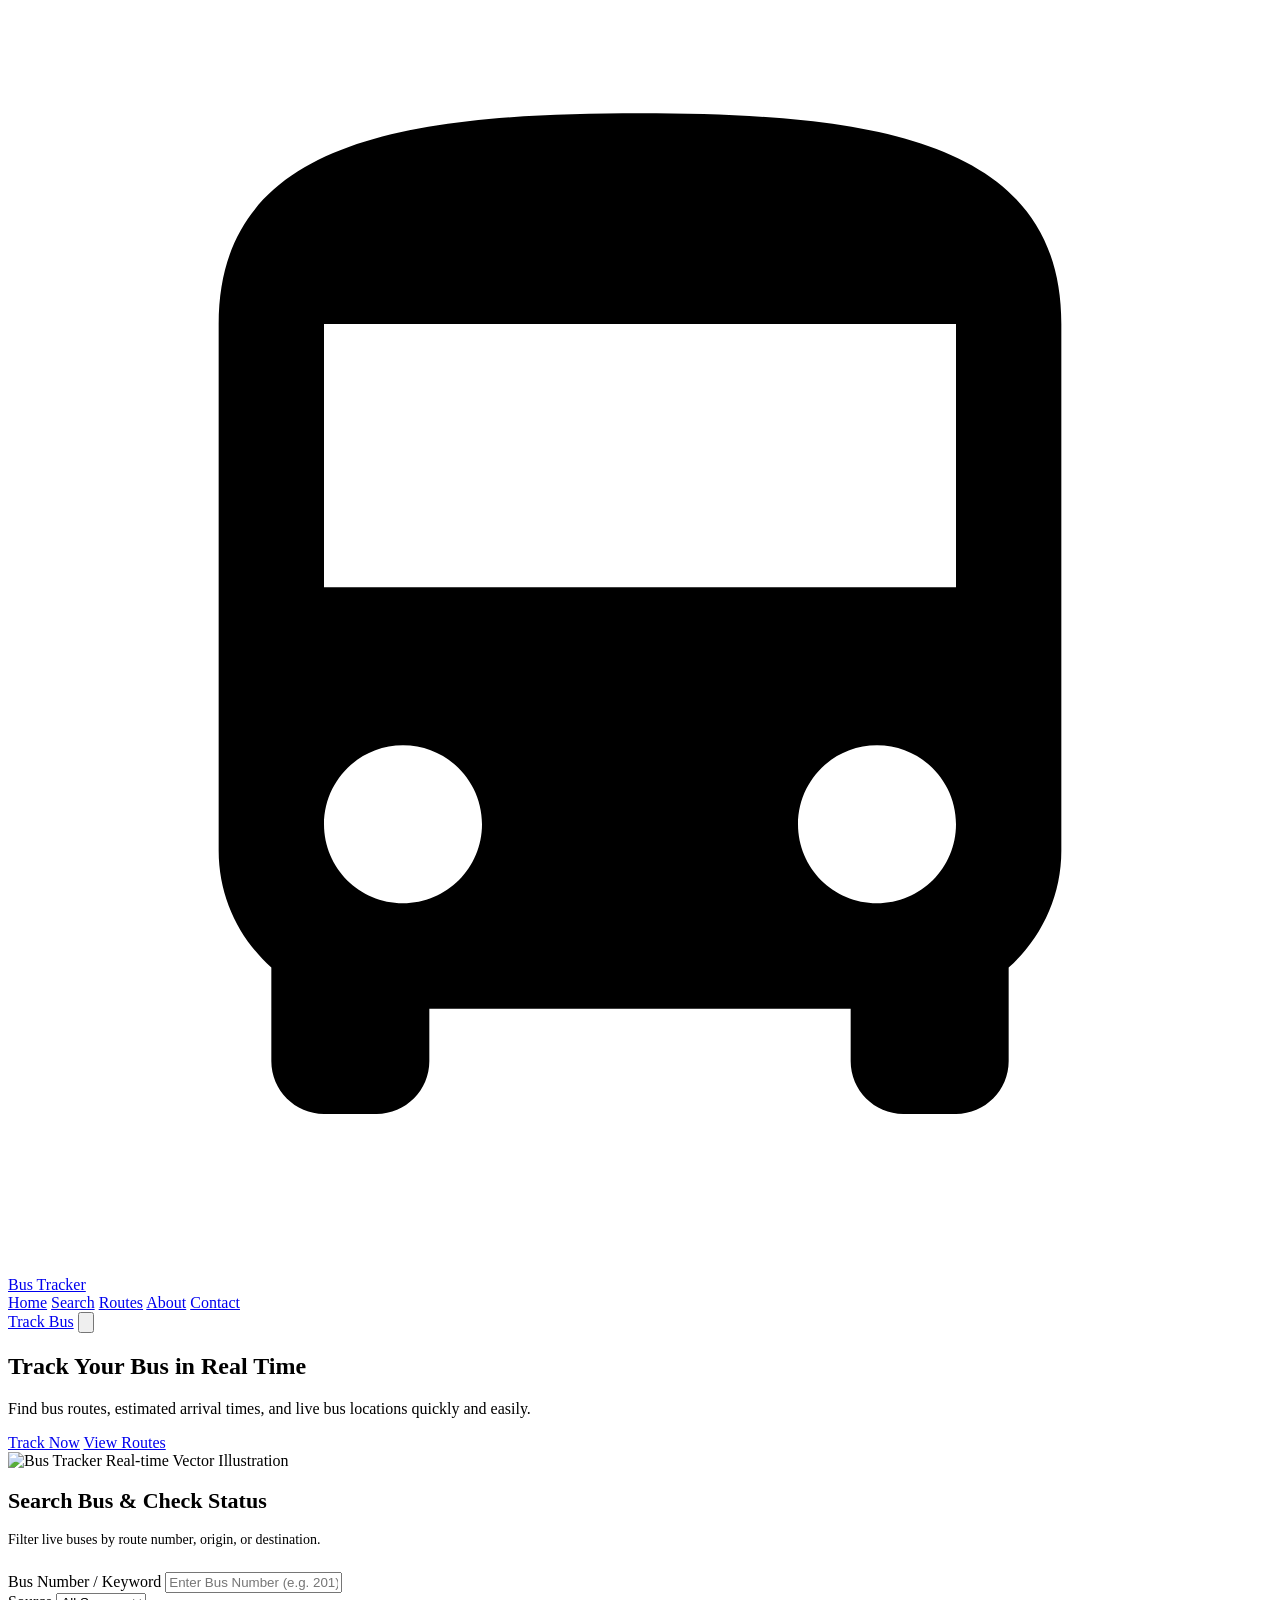
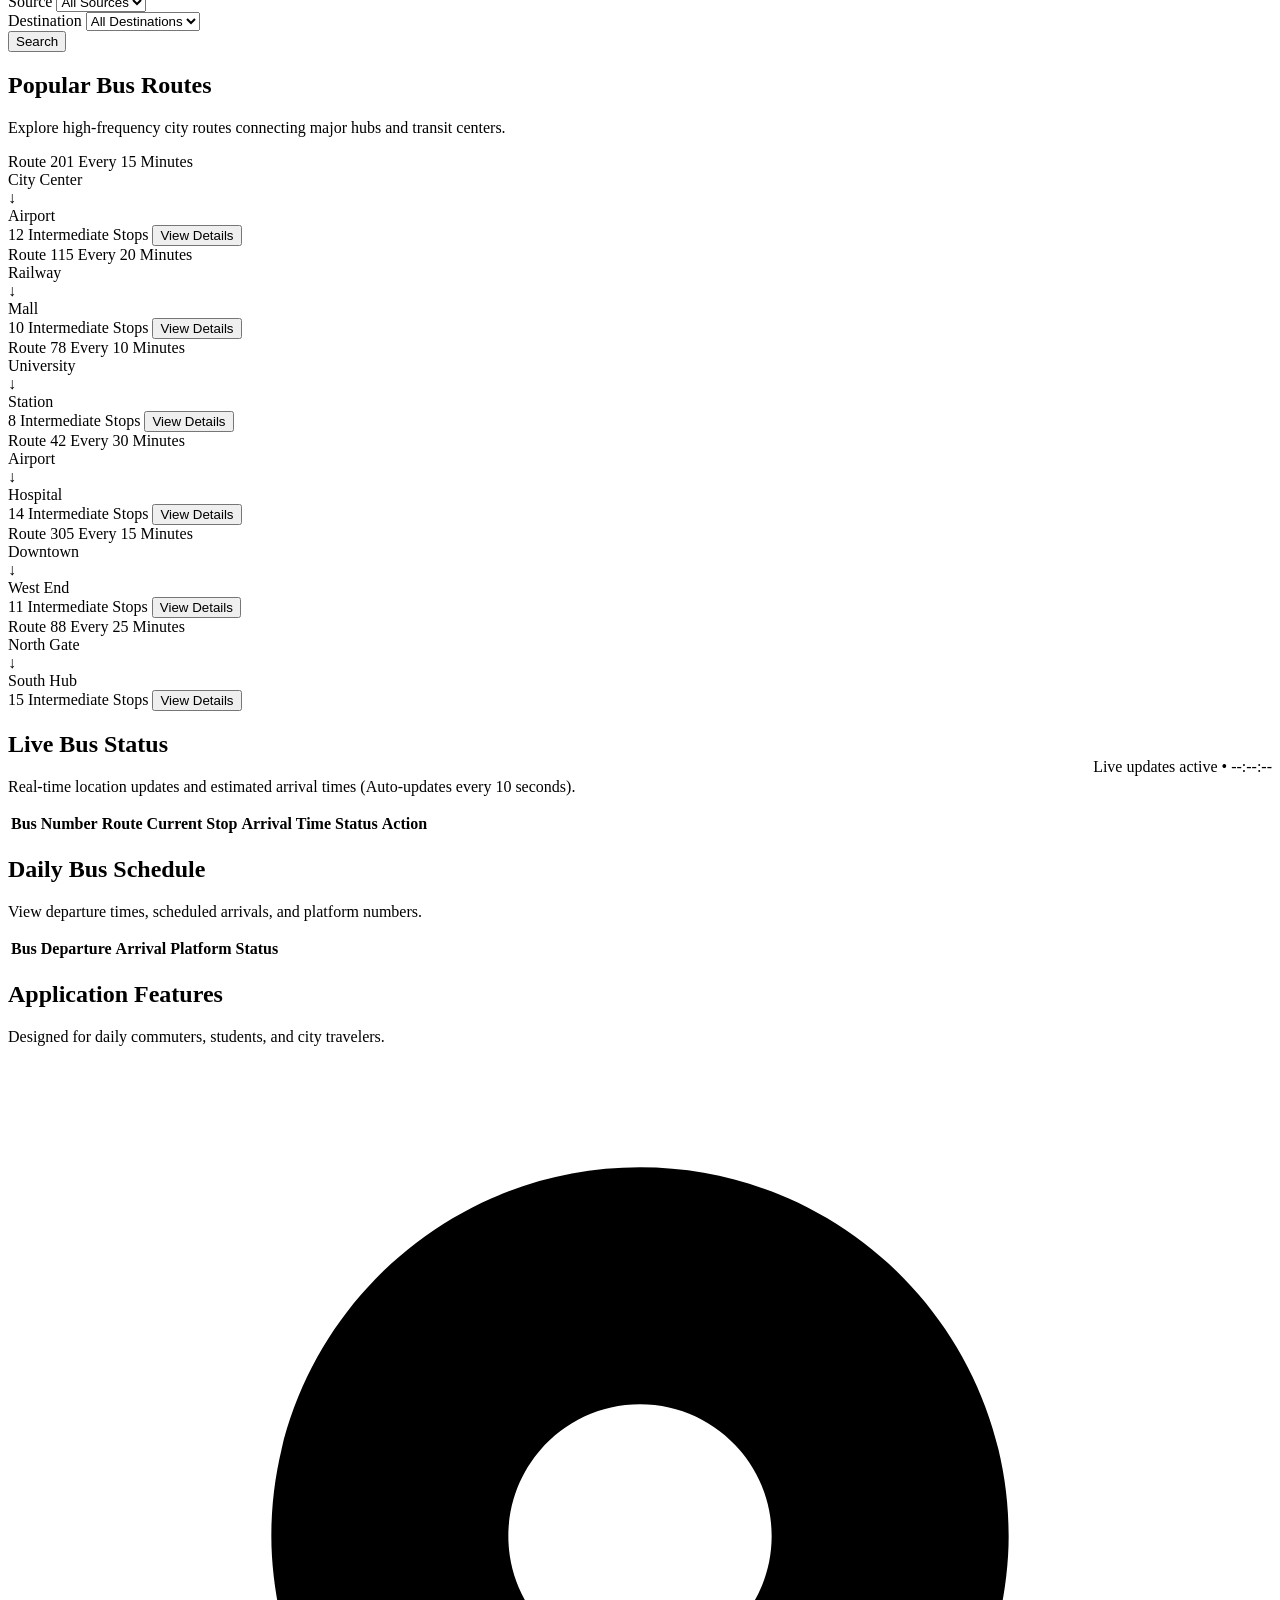
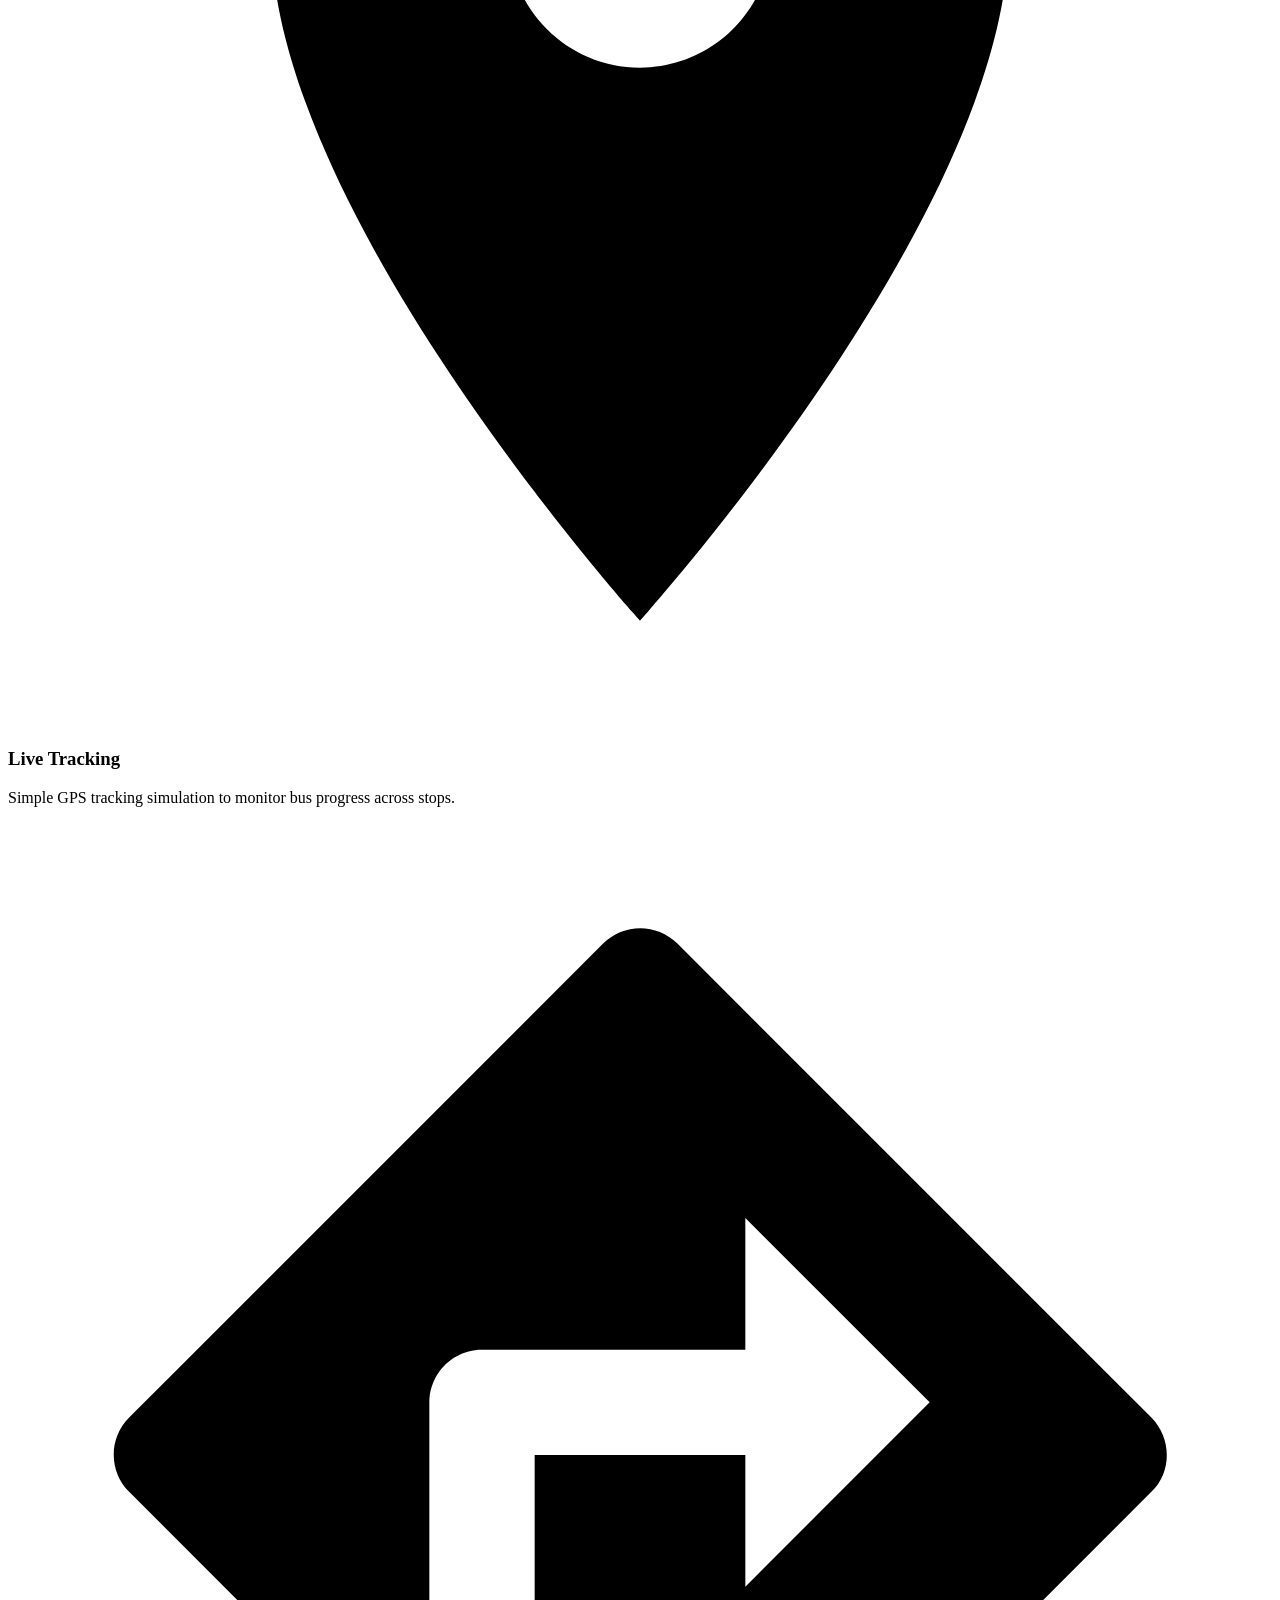
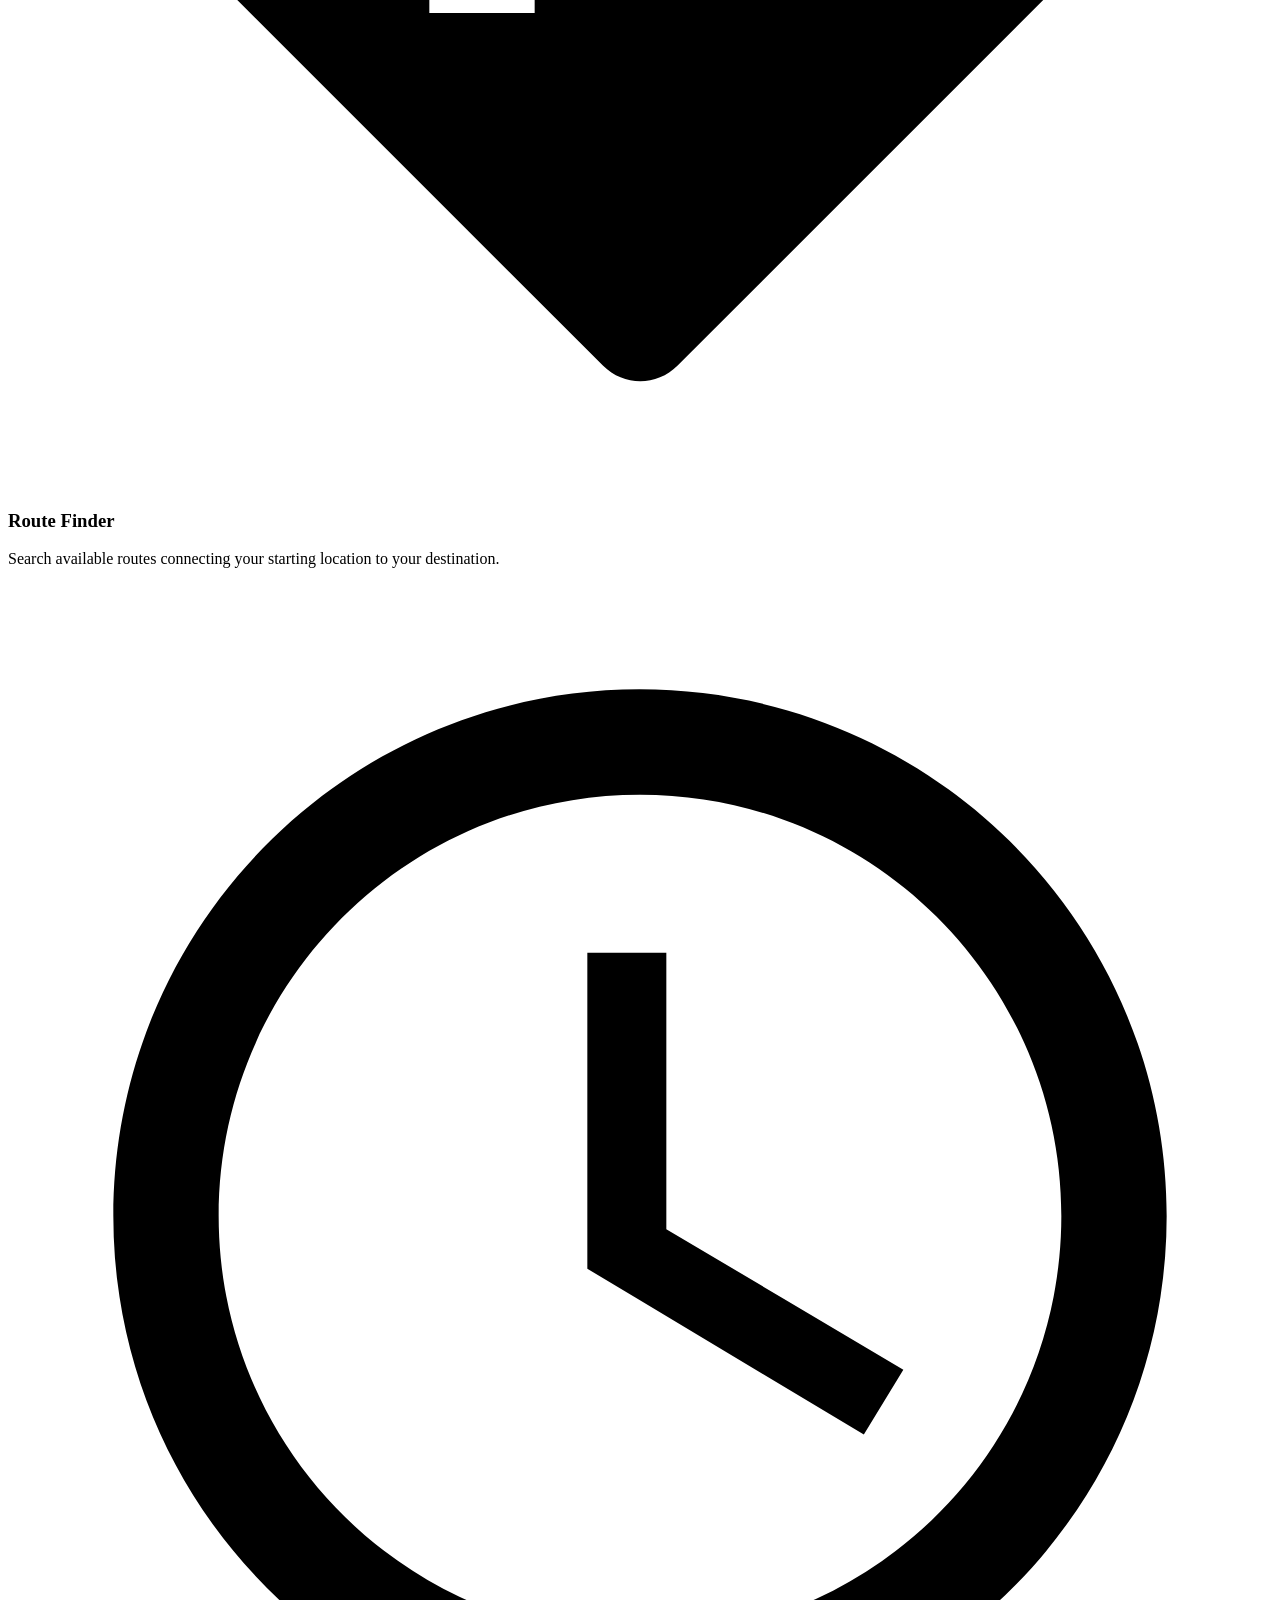
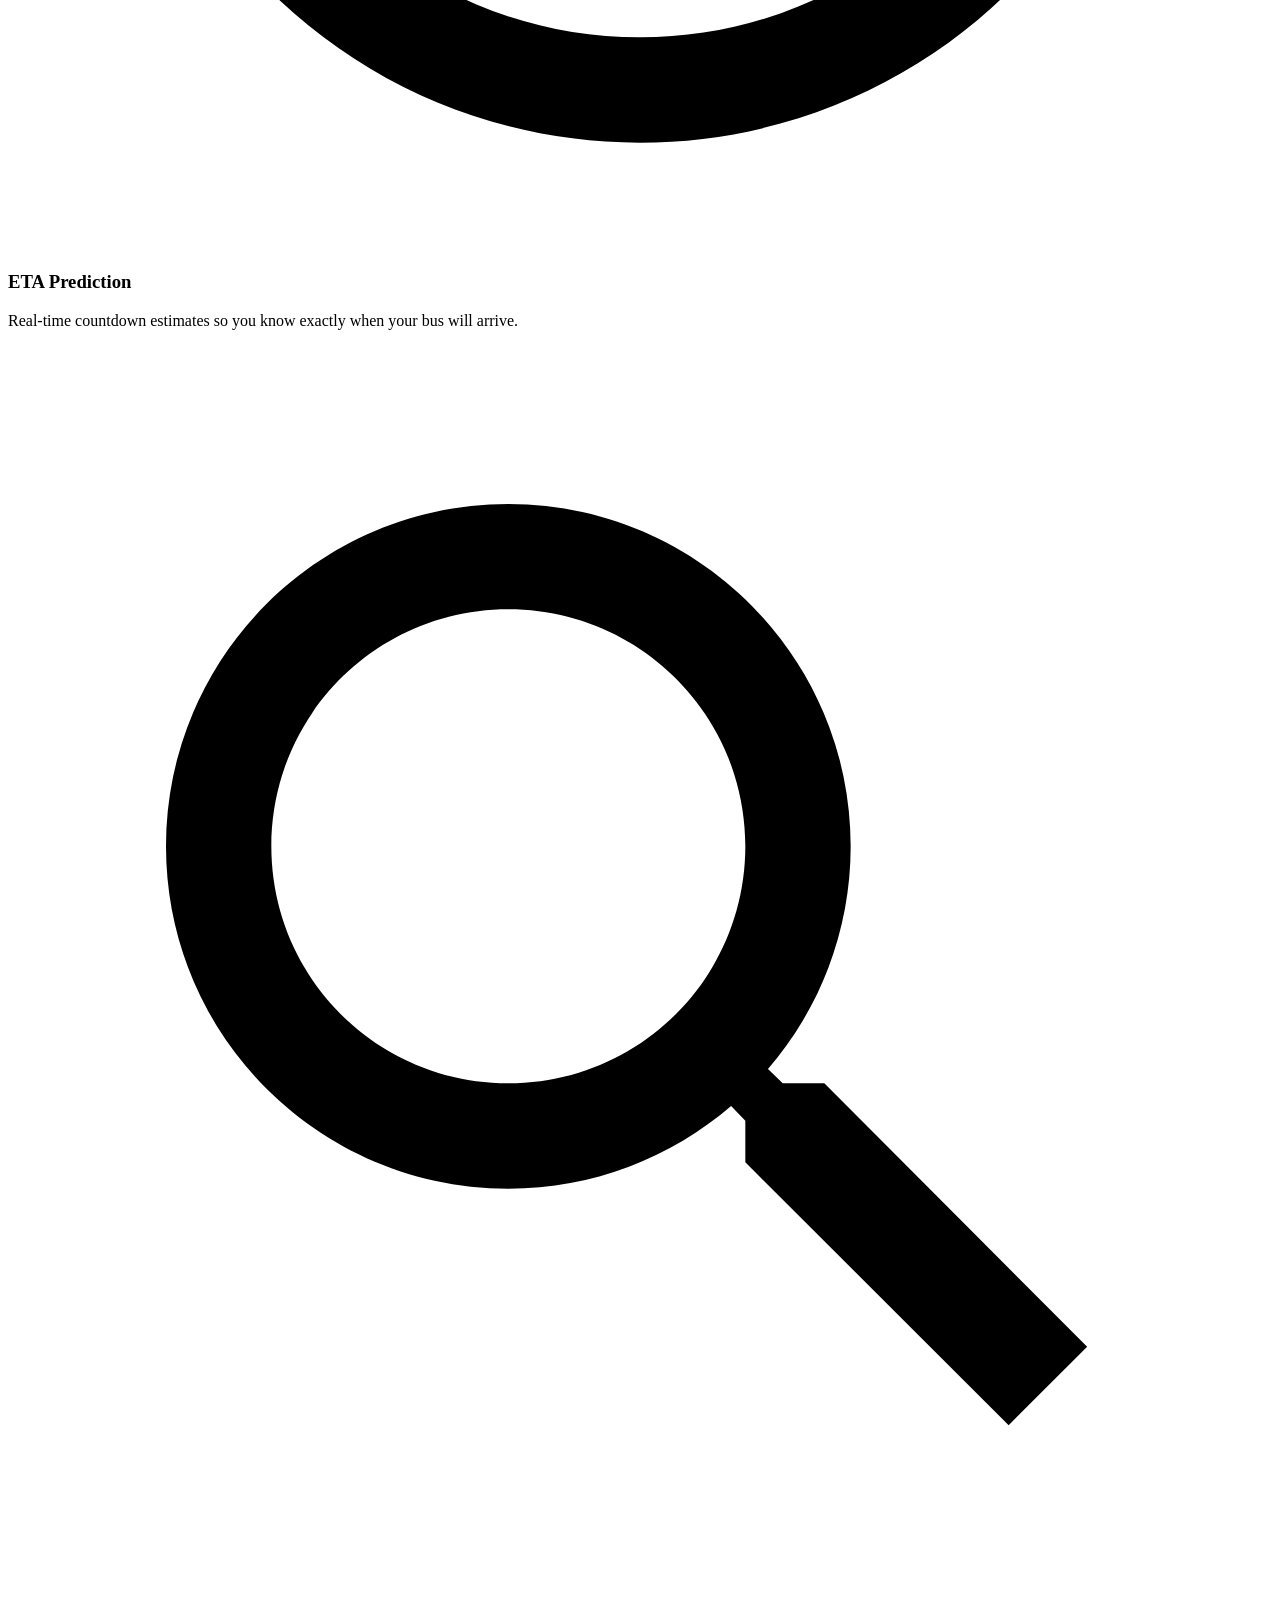
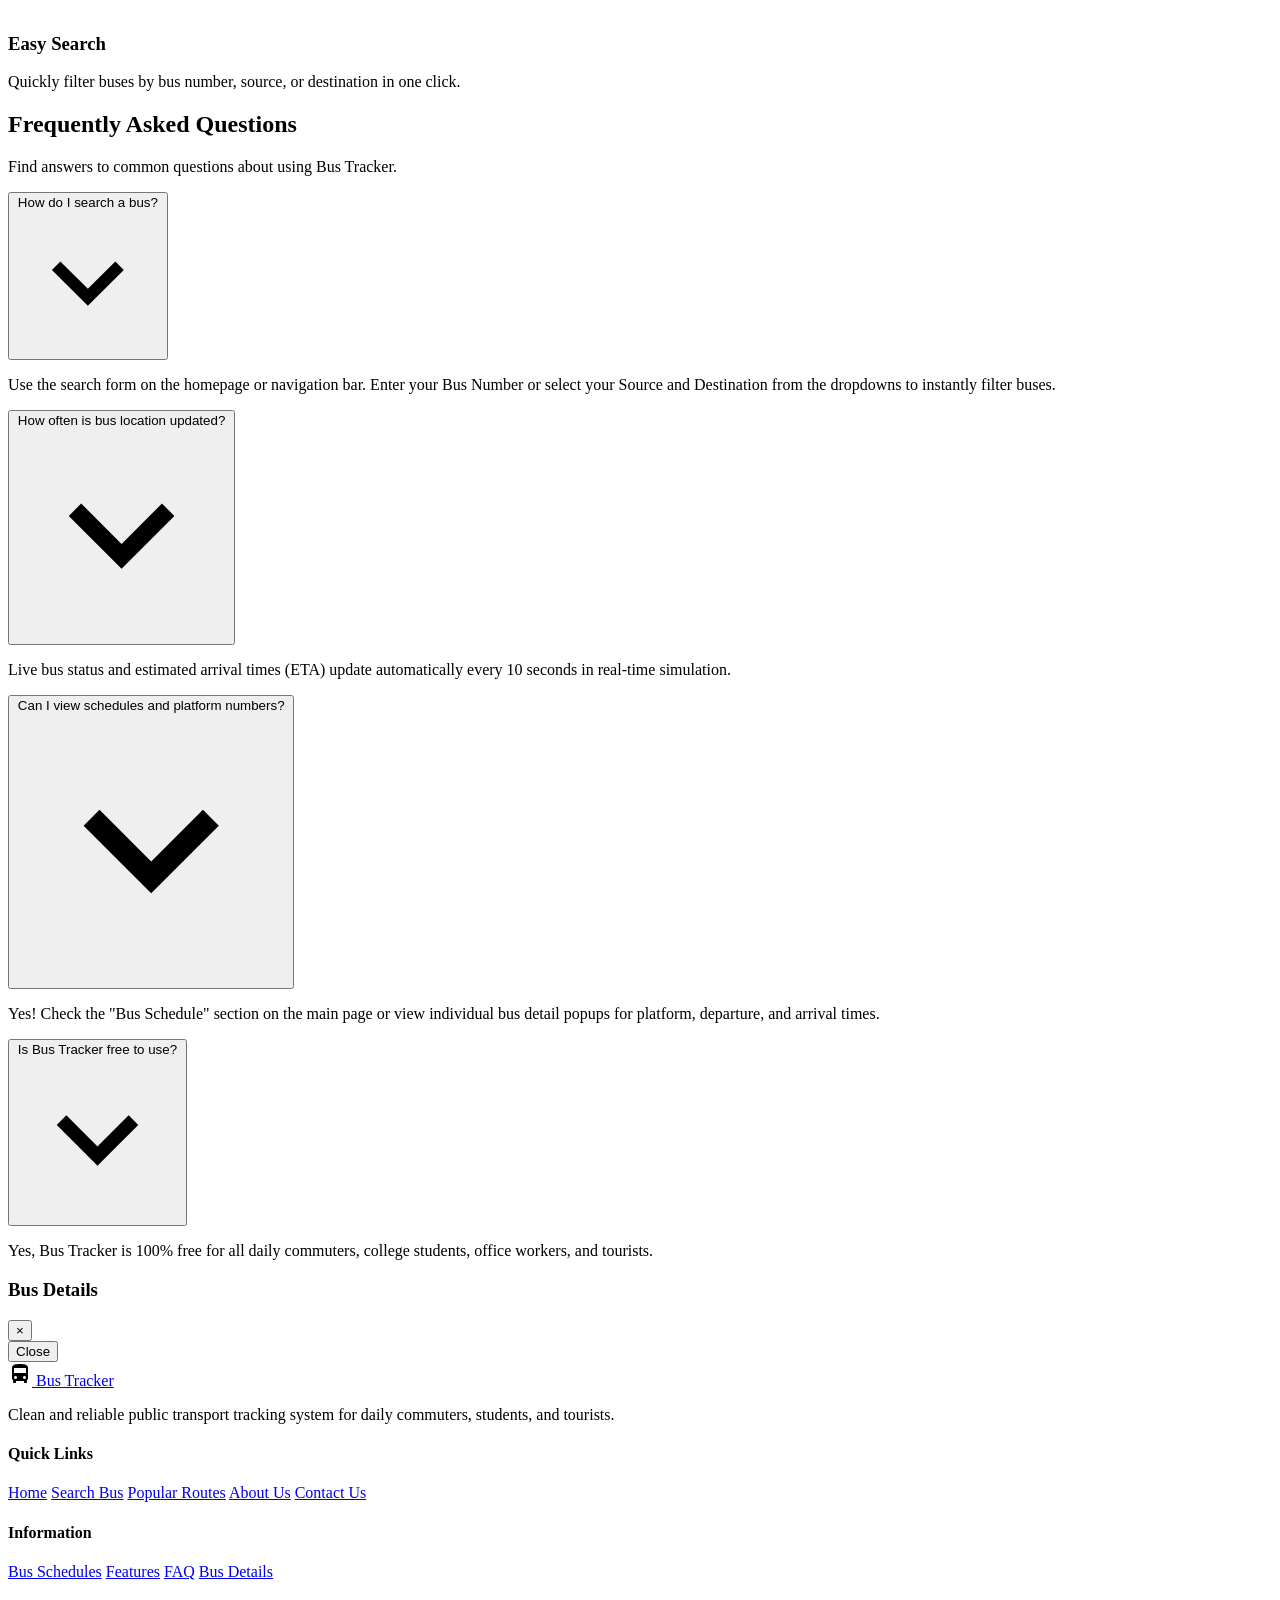
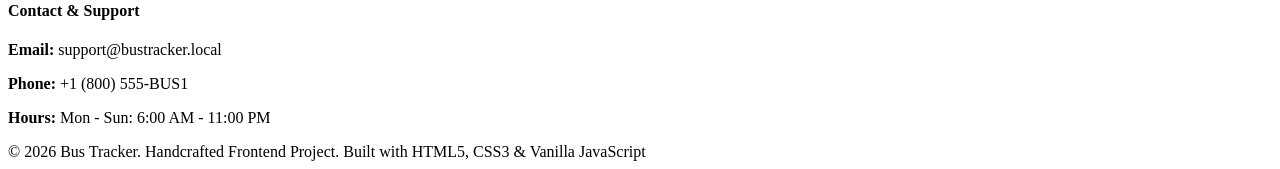
==== index.html @ fccb0735 "Add files via upload" ====
<!DOCTYPE html>
<html lang="en">
<head>
  <meta charset="UTF-8">
  <meta name="viewport" content="width=device-width, initial-scale=1.0">
  <title>Bus Tracker - Real-Time Public Transport Tracking</title>
  <meta name="description" content="Track your bus in real time. Check bus routes, estimated arrival times, live bus status, and schedules easily.">
  <link rel="stylesheet" href="css/style.css">
  <link rel="stylesheet" href="css/responsive.css">
</head>
<body>

  <header class="navbar">
    <div class="container navbar-container">
      <a href="index.html" class="logo">
        <svg viewBox="0 0 24 24">
          <path d="M4 16c0 .88.39 1.67 1 2.22V20c0 .55.45 1 1 1h1c.55 0 1-.45 1-1v-1h8v1c0 .55.45 1 1 1h1c.55 0 1-.45 1-1v-1.78c.61-.55 1-1.34 1-2.22V6c0-3.5-3.58-4-8-4s-8 .5-8 4v10zm3.5 1c-.83 0-1.5-.67-1.5-1.5S6.67 14 7.5 14s1.5.67 1.5 1.5S8.33 17 7.5 17zm9 0c-.83 0-1.5-.67-1.5-1.5s.67-1.5 1.5-1.5 1.5.67 1.5 1.5-.67 1.5-1.5 1.5zm1.5-6H6V6h12v5z"/>
        </svg>
        <span>Bus Tracker</span>
      </a>

      <nav class="nav-links" id="navLinks">
        <a href="index.html" class="nav-link active">Home</a>
        <a href="search.html" class="nav-link">Search</a>
        <a href="#routes" class="nav-link">Routes</a>
        <a href="about.html" class="nav-link">About</a>
        <a href="contact.html" class="nav-link">Contact</a>
        <a href="search.html" class="btn btn-primary btn-sm mobile-track-btn" style="display: none;">Track Bus</a>
      </nav>

      <div class="nav-actions">
        <a href="search.html" class="btn btn-primary btn-sm">Track Bus</a>
        <button class="mobile-menu-btn" id="mobileMenuBtn" aria-label="Toggle navigation">
          <svg viewBox="0 0 24 24">
            <path d="M3 18h18v-2H3v2zm0-5h18v-2H3v2zm0-7v2h18V6H3z"/>
          </svg>
        </button>
      </div>
    </div>
  </header>


  <section class="hero">
    <div class="container hero-grid">
      <div class="hero-content">
        <h1>Track Your Bus in Real Time</h1>
        <p>Find bus routes, estimated arrival times, and live bus locations quickly and easily.</p>
        <div class="hero-buttons">
          <a href="#search" class="btn btn-primary">Track Now</a>
          <a href="#routes" class="btn btn-secondary">View Routes</a>
        </div>
      </div>
      <div class="hero-image">
        <img src="image/hero_bus.jpeg" alt="Bus Tracker Real-time Vector Illustration" width="800" height="500">
      </div>
    </div>
  </section>

  <section class="section search-section" id="search">
    <div class="container">
      <div class="search-box">
        <div class="section-header" style="margin-bottom: 24px; text-align: left;">
          <h2 style="font-size: 22px;">Search Bus & Check Status</h2>
          <p style="font-size: 14px; margin: 0;">Filter live buses by route number, origin, or destination.</p>
        </div>
        <form class="search-form" id="homeSearchForm" onsubmit="event.preventDefault(); filterBuses();">
          <div class="form-group">
            <label for="searchBusNumber">Bus Number / Keyword</label>
            <input type="text" id="searchBusNumber" class="form-control" placeholder="Enter Bus Number (e.g. 201)" autocomplete="off">
          </div>
          <div class="form-group">
            <label for="searchSource">Source</label>
            <select id="searchSource" class="form-control">
              <option value="">All Sources</option>
            </select>
          </div>
          <div class="form-group">
            <label for="searchDestination">Destination</label>
            <select id="searchDestination" class="form-control">
              <option value="">All Destinations</option>
            </select>
          </div>
          <div class="form-group">
            <button type="button" id="searchBtn" class="btn btn-primary btn-block">Search</button>
          </div>
        </form>
      </div>
    </div>
  </section>

  <section class="section section-alt" id="routes">
    <div class="container">
      <div class="section-header">
        <h2>Popular Bus Routes</h2>
        <p>Explore high-frequency city routes connecting major hubs and transit centers.</p>
      </div>
      <div class="routes-grid">
        
        <div class="route-card">
          <div class="route-header">
            <span class="route-number">Route 201</span>
            <span class="route-freq">Every 15 Minutes</span>
          </div>
          <div class="route-path">
            <div class="route-point">
              <div class="city">City Center</div>
            </div>
            <div class="route-arrow">↓</div>
            <div class="route-point">
              <div class="city">Airport</div>
            </div>
          </div>
          <div class="route-footer">
            <span class="route-info">12 Intermediate Stops</span>
            <button class="btn btn-secondary btn-sm" onclick="openBusModal('201')">View Details</button>
          </div>
        </div>

        <div class="route-card">
          <div class="route-header">
            <span class="route-number">Route 115</span>
            <span class="route-freq">Every 20 Minutes</span>
          </div>
          <div class="route-path">
            <div class="route-point">
              <div class="city">Railway</div>
            </div>
            <div class="route-arrow">↓</div>
            <div class="route-point">
              <div class="city">Mall</div>
            </div>
          </div>
          <div class="route-footer">
            <span class="route-info">10 Intermediate Stops</span>
            <button class="btn btn-secondary btn-sm" onclick="openBusModal('115')">View Details</button>
          </div>
        </div>

        <div class="route-card">
          <div class="route-header">
            <span class="route-number">Route 78</span>
            <span class="route-freq">Every 10 Minutes</span>
          </div>
          <div class="route-path">
            <div class="route-point">
              <div class="city">University</div>
            </div>
            <div class="route-arrow">↓</div>
            <div class="route-point">
              <div class="city">Station</div>
            </div>
          </div>
          <div class="route-footer">
            <span class="route-info">8 Intermediate Stops</span>
            <button class="btn btn-secondary btn-sm" onclick="openBusModal('78')">View Details</button>
          </div>
        </div>

        <div class="route-card">
          <div class="route-header">
            <span class="route-number">Route 42</span>
            <span class="route-freq">Every 30 Minutes</span>
          </div>
          <div class="route-path">
            <div class="route-point">
              <div class="city">Airport</div>
            </div>
            <div class="route-arrow">↓</div>
            <div class="route-point">
              <div class="city">Hospital</div>
            </div>
          </div>
          <div class="route-footer">
            <span class="route-info">14 Intermediate Stops</span>
            <button class="btn btn-secondary btn-sm" onclick="openBusModal('42')">View Details</button>
          </div>
        </div>

        <div class="route-card">
          <div class="route-header">
            <span class="route-number">Route 305</span>
            <span class="route-freq">Every 15 Minutes</span>
          </div>
          <div class="route-path">
            <div class="route-point">
              <div class="city">Downtown</div>
            </div>
            <div class="route-arrow">↓</div>
            <div class="route-point">
              <div class="city">West End</div>
            </div>
          </div>
          <div class="route-footer">
            <span class="route-info">11 Intermediate Stops</span>
            <button class="btn btn-secondary btn-sm" onclick="openBusModal('305')">View Details</button>
          </div>
        </div>

        <div class="route-card">
          <div class="route-header">
            <span class="route-number">Route 88</span>
            <span class="route-freq">Every 25 Minutes</span>
          </div>
          <div class="route-path">
            <div class="route-point">
              <div class="city">North Gate</div>
            </div>
            <div class="route-arrow">↓</div>
            <div class="route-point">
              <div class="city">South Hub</div>
            </div>
          </div>
          <div class="route-footer">
            <span class="route-info">15 Intermediate Stops</span>
            <button class="btn btn-secondary btn-sm" onclick="openBusModal('88')">View Details</button>
          </div>
        </div>

      </div>
    </div>
  </section>

  <section class="section" id="status">
    <div class="container">
      <div class="section-header" style="display: flex; align-items: center; justify-content: space-between; flex-wrap: wrap; text-align: left;">
        <div>
          <h2>Live Bus Status</h2>
          <p>Real-time location updates and estimated arrival times (Auto-updates every 10 seconds).</p>
        </div>
        <div class="live-time-indicator" style="margin-top: 10px;">
          <span class="live-pulse"></span>
          <span>Live updates active • <span id="liveClock">--:--:--</span></span>
        </div>
      </div>

      <div class="table-wrapper">
        <table class="custom-table">
          <thead>
            <tr>
              <th>Bus Number</th>
              <th>Route</th>
              <th>Current Stop</th>
              <th>Arrival Time</th>
              <th>Status</th>
              <th>Action</th>
            </tr>
          </thead>
          <tbody id="liveBusStatusBody">
            <!-- Populated dynamically via script.js -->
          </tbody>
        </table>
      </div>
    </div>
  </section>

  <section class="section section-alt" id="schedule">
    <div class="container">
      <div class="section-header">
        <h2>Daily Bus Schedule</h2>
        <p>View departure times, scheduled arrivals, and platform numbers.</p>
      </div>

      <div class="table-wrapper">
        <table class="custom-table">
          <thead>
            <tr>
              <th>Bus</th>
              <th>Departure</th>
              <th>Arrival</th>
              <th>Platform</th>
              <th>Status</th>
            </tr>
          </thead>
          <tbody id="busScheduleBody">
            <!-- Populated dynamically via script.js -->
          </tbody>
        </table>
      </div>
    </div>
  </section>

  <section class="section" id="features">
    <div class="container">
      <div class="section-header">
        <h2>Application Features</h2>
        <p>Designed for daily commuters, students, and city travelers.</p>
      </div>

      <div class="features-grid">
        <div class="feature-card">
          <div class="feature-icon">
            <svg viewBox="0 0 24 24">
              <path d="M12 2C8.13 2 5 5.13 5 9c0 5.25 7 13 7 13s7-7.75 7-13c0-3.87-3.13-7-7-7zm0 9.5c-1.38 0-2.5-1.12-2.5-2.5s1.12-2.5 2.5-2.5 2.5 1.12 2.5 2.5-1.12 2.5-2.5 2.5z"/>
            </svg>
          </div>
          <h3>Live Tracking</h3>
          <p>Simple GPS tracking simulation to monitor bus progress across stops.</p>
        </div>

        <div class="feature-card">
          <div class="feature-icon">
            <svg viewBox="0 0 24 24">
              <path d="M21.71 11.29l-9-9c-.39-.39-1.02-.39-1.41 0l-9 9c-.39.39-.39 1.02 0 1.41l9 9c.39.39 1.02.39 1.41 0l9-9c.39-.38.39-1.01 0-1.41zM14 14.5V12h-4v3H8v-4c0-.55.45-1 1-1h5V7.5l3.5 3.5-3.5 3.5z"/>
            </svg>
          </div>
          <h3>Route Finder</h3>
          <p>Search available routes connecting your starting location to your destination.</p>
        </div>

        <div class="feature-card">
          <div class="feature-icon">
            <svg viewBox="0 0 24 24">
              <path d="M11.99 2C6.47 2 2 6.48 2 12s4.47 10 9.99 10C17.52 22 22 17.52 22 12S17.52 2 11.99 2zM12 20c-4.42 0-8-3.58-8-8s3.58-8 8-8 8 3.58 8 8-3.58 8-8 8zm.5-13H11v6l5.25 3.15.75-1.23-4.5-2.67z"/>
            </svg>
          </div>
          <h3>ETA Prediction</h3>
          <p>Real-time countdown estimates so you know exactly when your bus will arrive.</p>
        </div>

        <div class="feature-card">
          <div class="feature-icon">
            <svg viewBox="0 0 24 24">
              <path d="M15.5 14h-.79l-.28-.27C15.41 12.59 16 11.11 16 9.5 16 5.91 13.09 3 9.5 3S3 5.91 3 9.5 5.91 16 9.5 16c1.61 0 3.09-.59 4.23-1.57l.27.28v.79l5 4.99L20.49 19l-4.99-5zm-6 0C7.01 14 5 11.99 5 9.5S7.01 5 9.5 5 14 7.01 14 9.5 11.99 14 9.5 14z"/>
            </svg>
          </div>
          <h3>Easy Search</h3>
          <p>Quickly filter buses by bus number, source, or destination in one click.</p>
        </div>
      </div>
    </div>
  </section>

  <section class="section section-alt" id="faq">
    <div class="container">
      <div class="section-header">
        <h2>Frequently Asked Questions</h2>
        <p>Find answers to common questions about using Bus Tracker.</p>
      </div>

      <div class="faq-container">
        <div class="faq-item">
          <button class="faq-question">
            <span>How do I search a bus?</span>
            <svg viewBox="0 0 24 24"><path d="M7.41 8.59L12 13.17l4.59-4.58L18 10l-6 6-6-6 1.41-1.41z"/></svg>
          </button>
          <div class="faq-answer">
            <p>Use the search form on the homepage or navigation bar. Enter your Bus Number or select your Source and Destination from the dropdowns to instantly filter buses.</p>
          </div>
        </div>

        <div class="faq-item">
          <button class="faq-question">
            <span>How often is bus location updated?</span>
            <svg viewBox="0 0 24 24"><path d="M7.41 8.59L12 13.17l4.59-4.58L18 10l-6 6-6-6 1.41-1.41z"/></svg>
          </button>
          <div class="faq-answer">
            <p>Live bus status and estimated arrival times (ETA) update automatically every 10 seconds in real-time simulation.</p>
          </div>
        </div>

        <div class="faq-item">
          <button class="faq-question">
            <span>Can I view schedules and platform numbers?</span>
            <svg viewBox="0 0 24 24"><path d="M7.41 8.59L12 13.17l4.59-4.58L18 10l-6 6-6-6 1.41-1.41z"/></svg>
          </button>
          <div class="faq-answer">
            <p>Yes! Check the "Bus Schedule" section on the main page or view individual bus detail popups for platform, departure, and arrival times.</p>
          </div>
        </div>

        <div class="faq-item">
          <button class="faq-question">
            <span>Is Bus Tracker free to use?</span>
            <svg viewBox="0 0 24 24"><path d="M7.41 8.59L12 13.17l4.59-4.58L18 10l-6 6-6-6 1.41-1.41z"/></svg>
          </button>
          <div class="faq-answer">
            <p>Yes, Bus Tracker is 100% free for all daily commuters, college students, office workers, and tourists.</p>
          </div>
        </div>
      </div>
    </div>
  </section>

  <div class="modal-overlay" id="busModalOverlay">
    <div class="modal-content">
      <div class="modal-header">
        <h3 id="modalBusTitle">Bus Details</h3>
        <button class="modal-close" id="busModalClose">&times;</button>
      </div>
      <div class="modal-body" id="modalBusBody">
        <!-- Content inserted dynamically via modal.js -->
      </div>
      <div class="modal-footer">
        <button class="btn btn-secondary" id="busModalFooterClose">Close</button>
      </div>
    </div>
  </div>

  <footer class="footer">
    <div class="container">
      <div class="footer-grid">
        <div class="footer-col">
          <a href="index.html" class="logo" style="margin-bottom: 12px;">
            <svg viewBox="0 0 24 24" style="width: 24px; height: 24px; fill: var(--primary);">
              <path d="M4 16c0 .88.39 1.67 1 2.22V20c0 .55.45 1 1 1h1c.55 0 1-.45 1-1v-1h8v1c0 .55.45 1 1 1h1c.55 0 1-.45 1-1v-1.78c.61-.55 1-1.34 1-2.22V6c0-3.5-3.58-4-8-4s-8 .5-8 4v10zm3.5 1c-.83 0-1.5-.67-1.5-1.5S6.67 14 7.5 14s1.5.67 1.5 1.5S8.33 17 7.5 17zm9 0c-.83 0-1.5-.67-1.5-1.5s.67-1.5 1.5-1.5 1.5.67 1.5 1.5-.67 1.5-1.5 1.5zm1.5-6H6V6h12v5z"/>
            </svg>
            <span>Bus Tracker</span>
          </a>
          <p>Clean and reliable public transport tracking system for daily commuters, students, and tourists.</p>
        </div>

        <div class="footer-col">
          <h4>Quick Links</h4>
          <div class="footer-links">
            <a href="index.html">Home</a>
            <a href="search.html">Search Bus</a>
            <a href="#routes">Popular Routes</a>
            <a href="about.html">About Us</a>
            <a href="contact.html">Contact Us</a>
          </div>
        </div>

        <div class="footer-col">
          <h4>Information</h4>
          <div class="footer-links">
            <a href="#schedule">Bus Schedules</a>
            <a href="#features">Features</a>
            <a href="#faq">FAQ</a>
            <a href="bus-details.html">Bus Details</a>
          </div>
        </div>

        <div class="footer-col">
          <h4>Contact & Support</h4>
          <p><strong>Email:</strong> support@bustracker.local</p>
          <p><strong>Phone:</strong> +1 (800) 555-BUS1</p>
          <p><strong>Hours:</strong> Mon - Sun: 6:00 AM - 11:00 PM</p>
        </div>
      </div>

      <div class="footer-bottom">
        <span>&copy; 2026 Bus Tracker. Handcrafted Frontend Project.</span>
        <span>Built with HTML5, CSS3 &amp; Vanilla JavaScript</span>
      </div>
    </div>
  </footer>

  <script src="js/script.js"></script>
  <script src="js/search.js"></script>
  <script src="js/modal.js"></script>
</body>
</html>
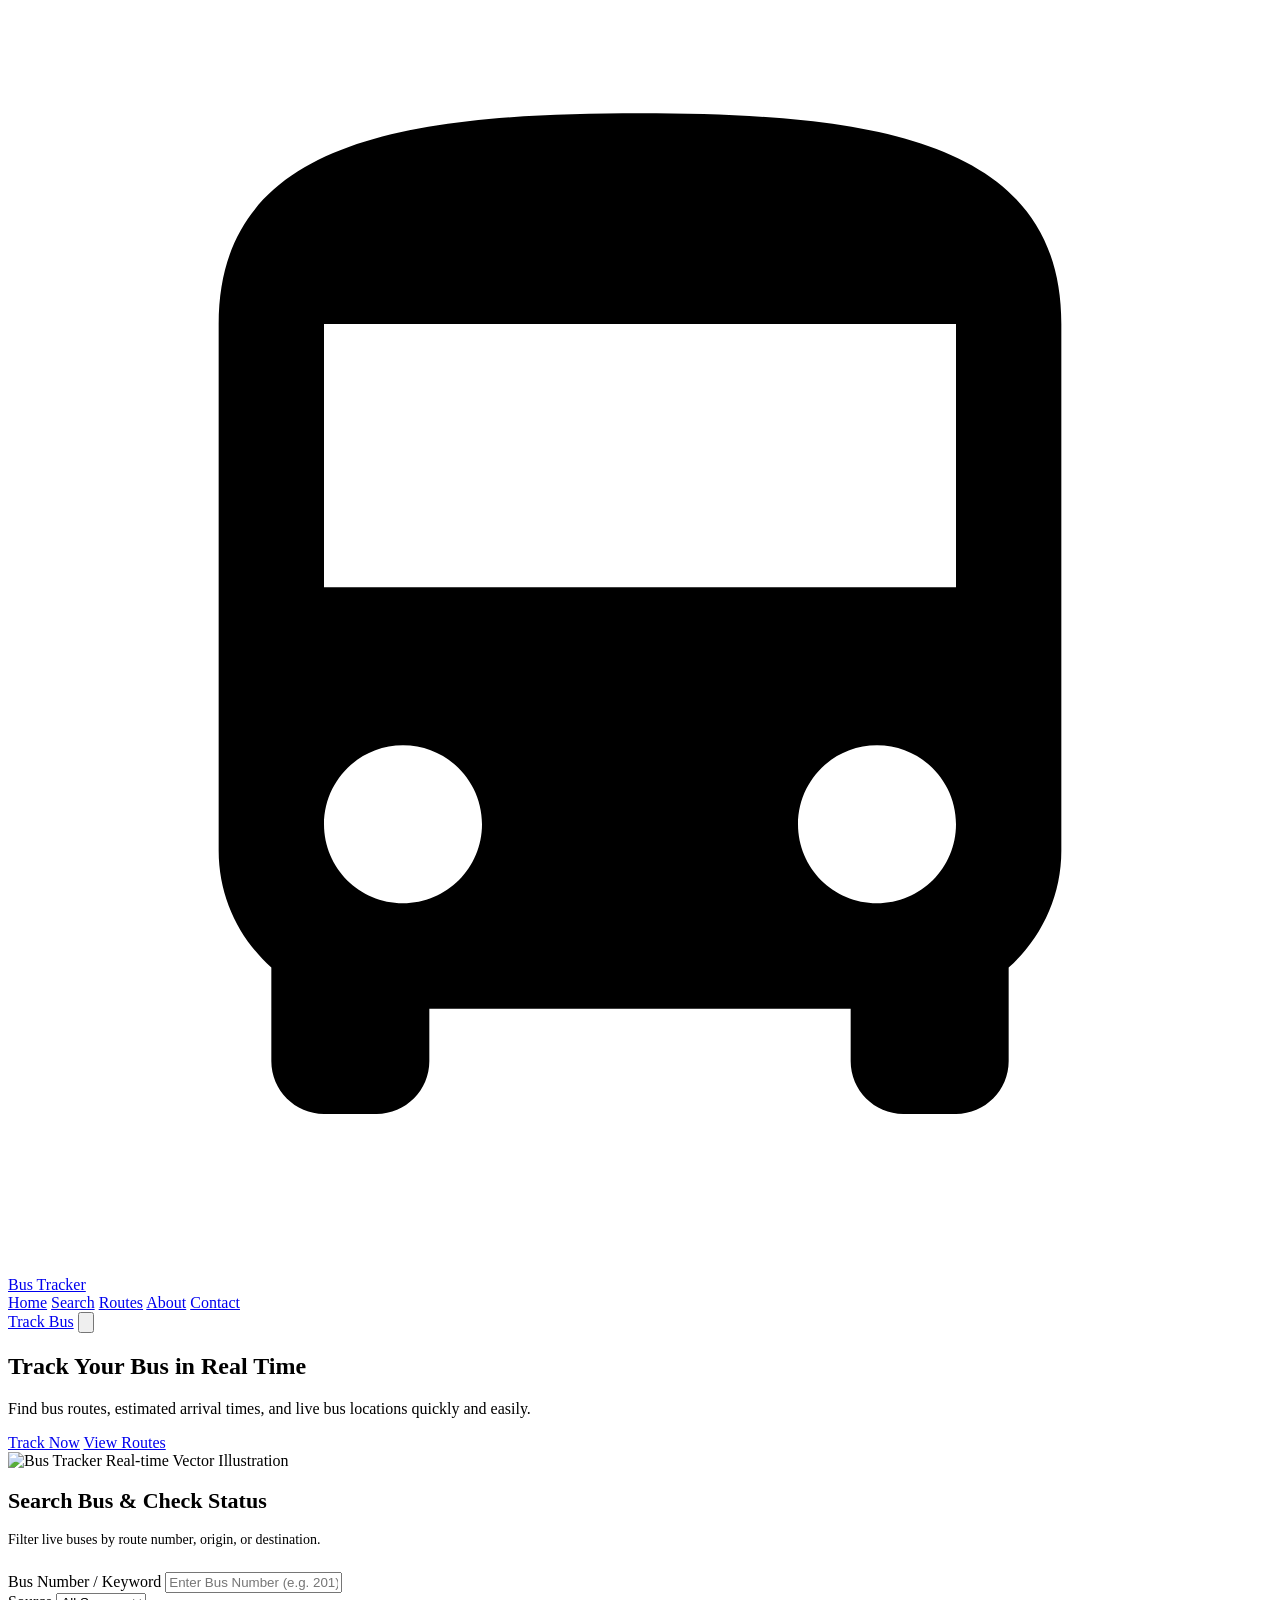
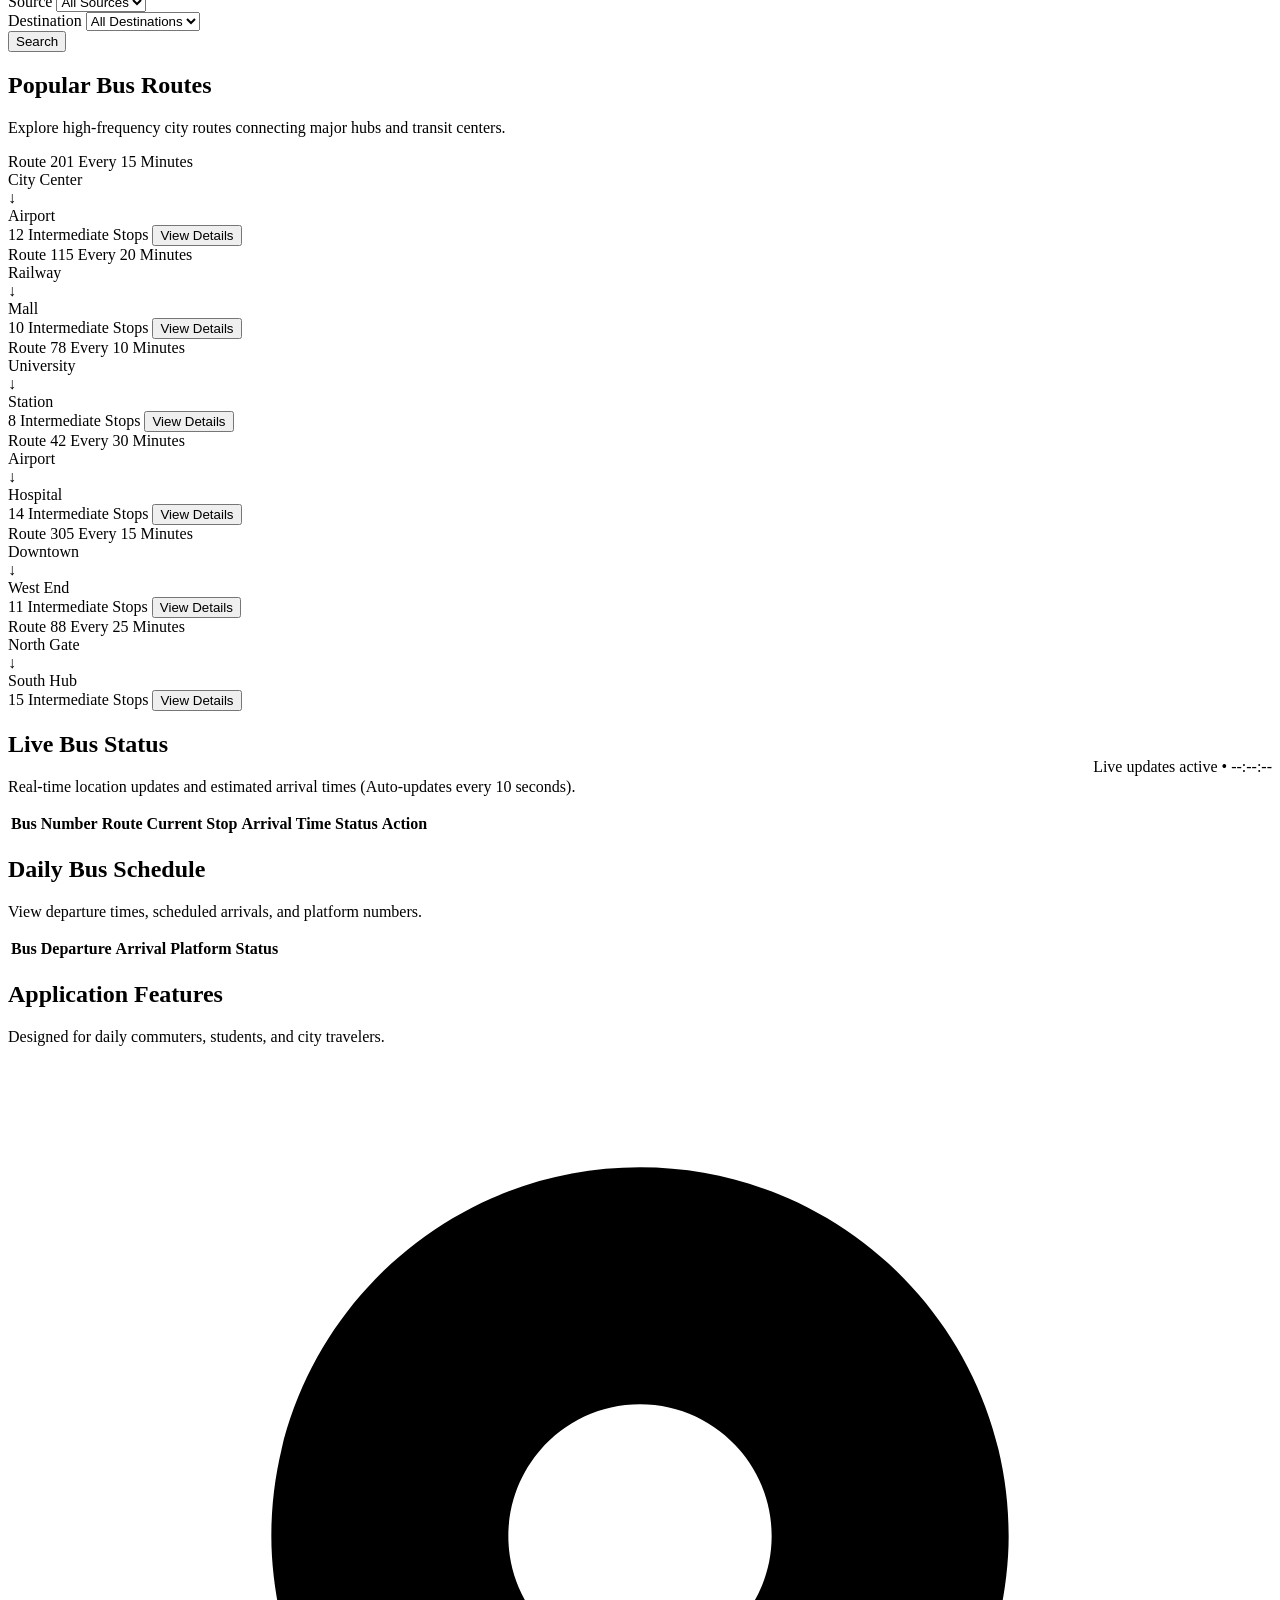
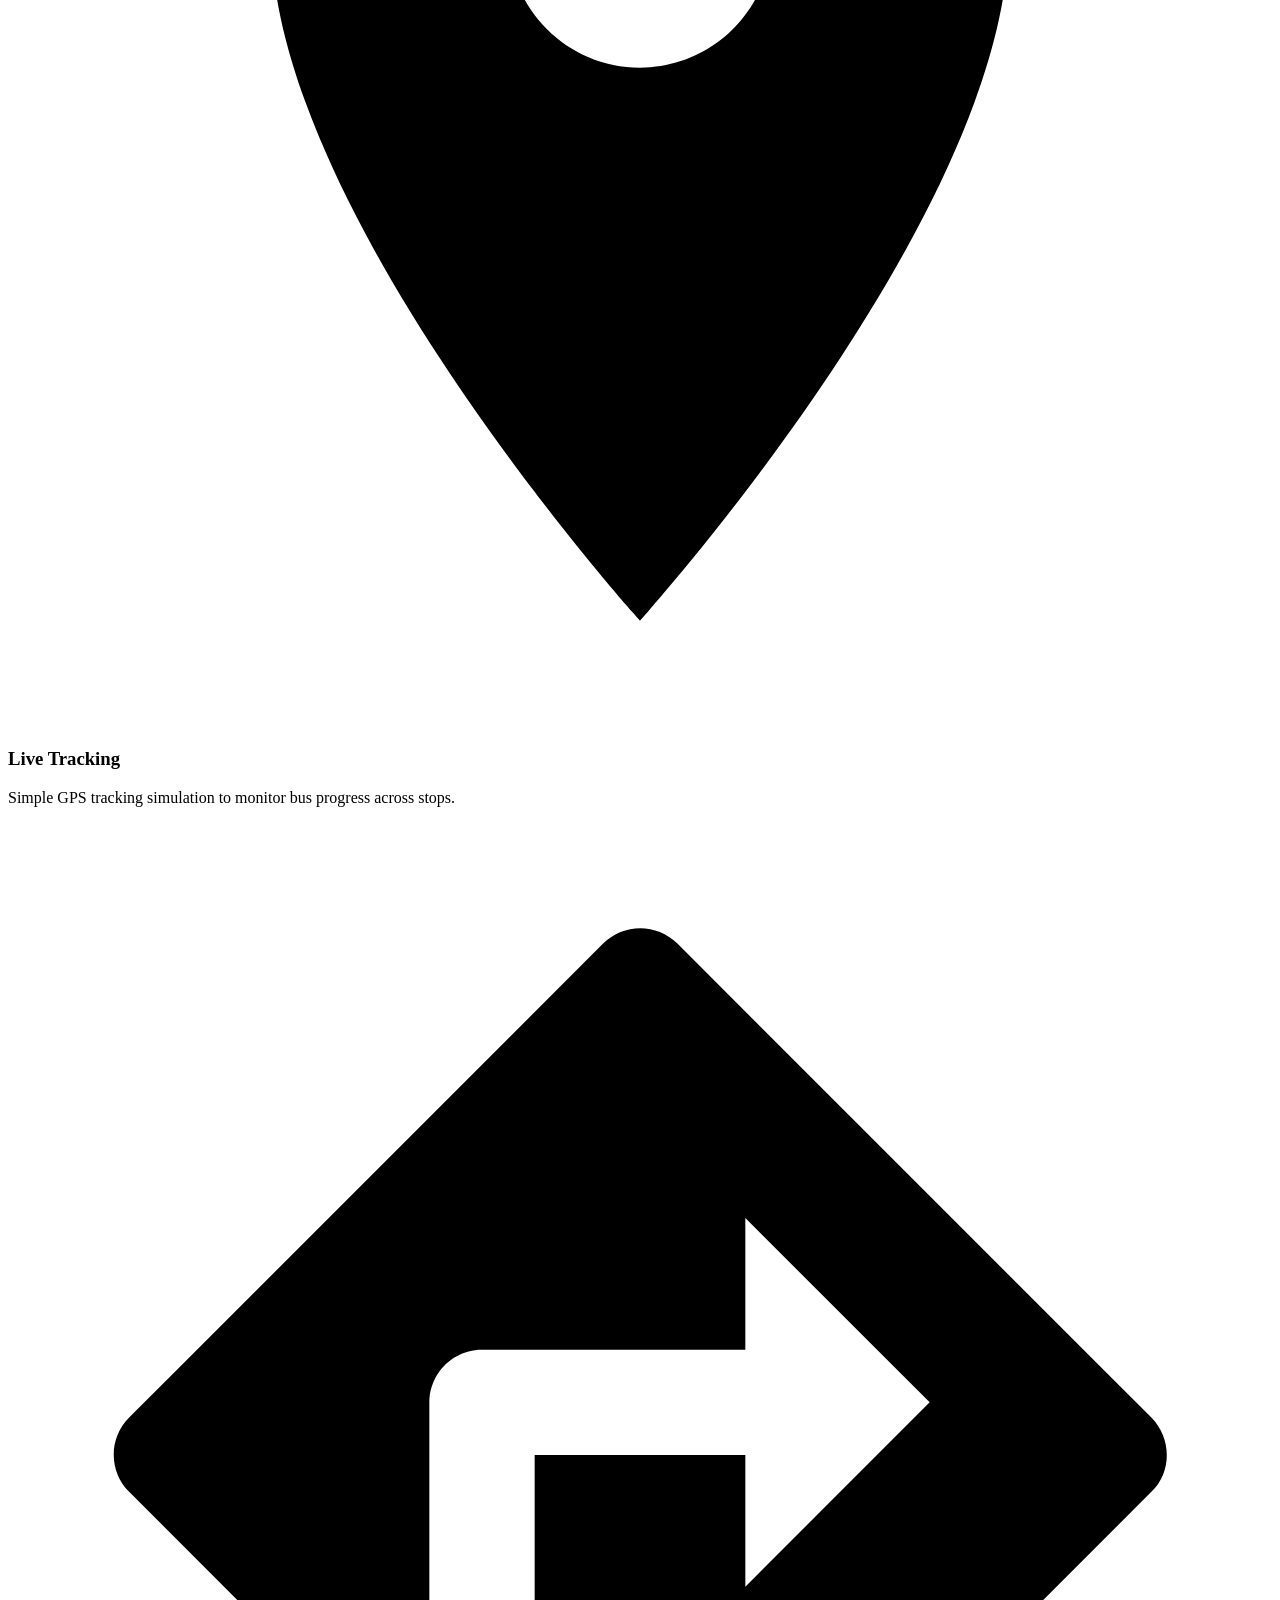
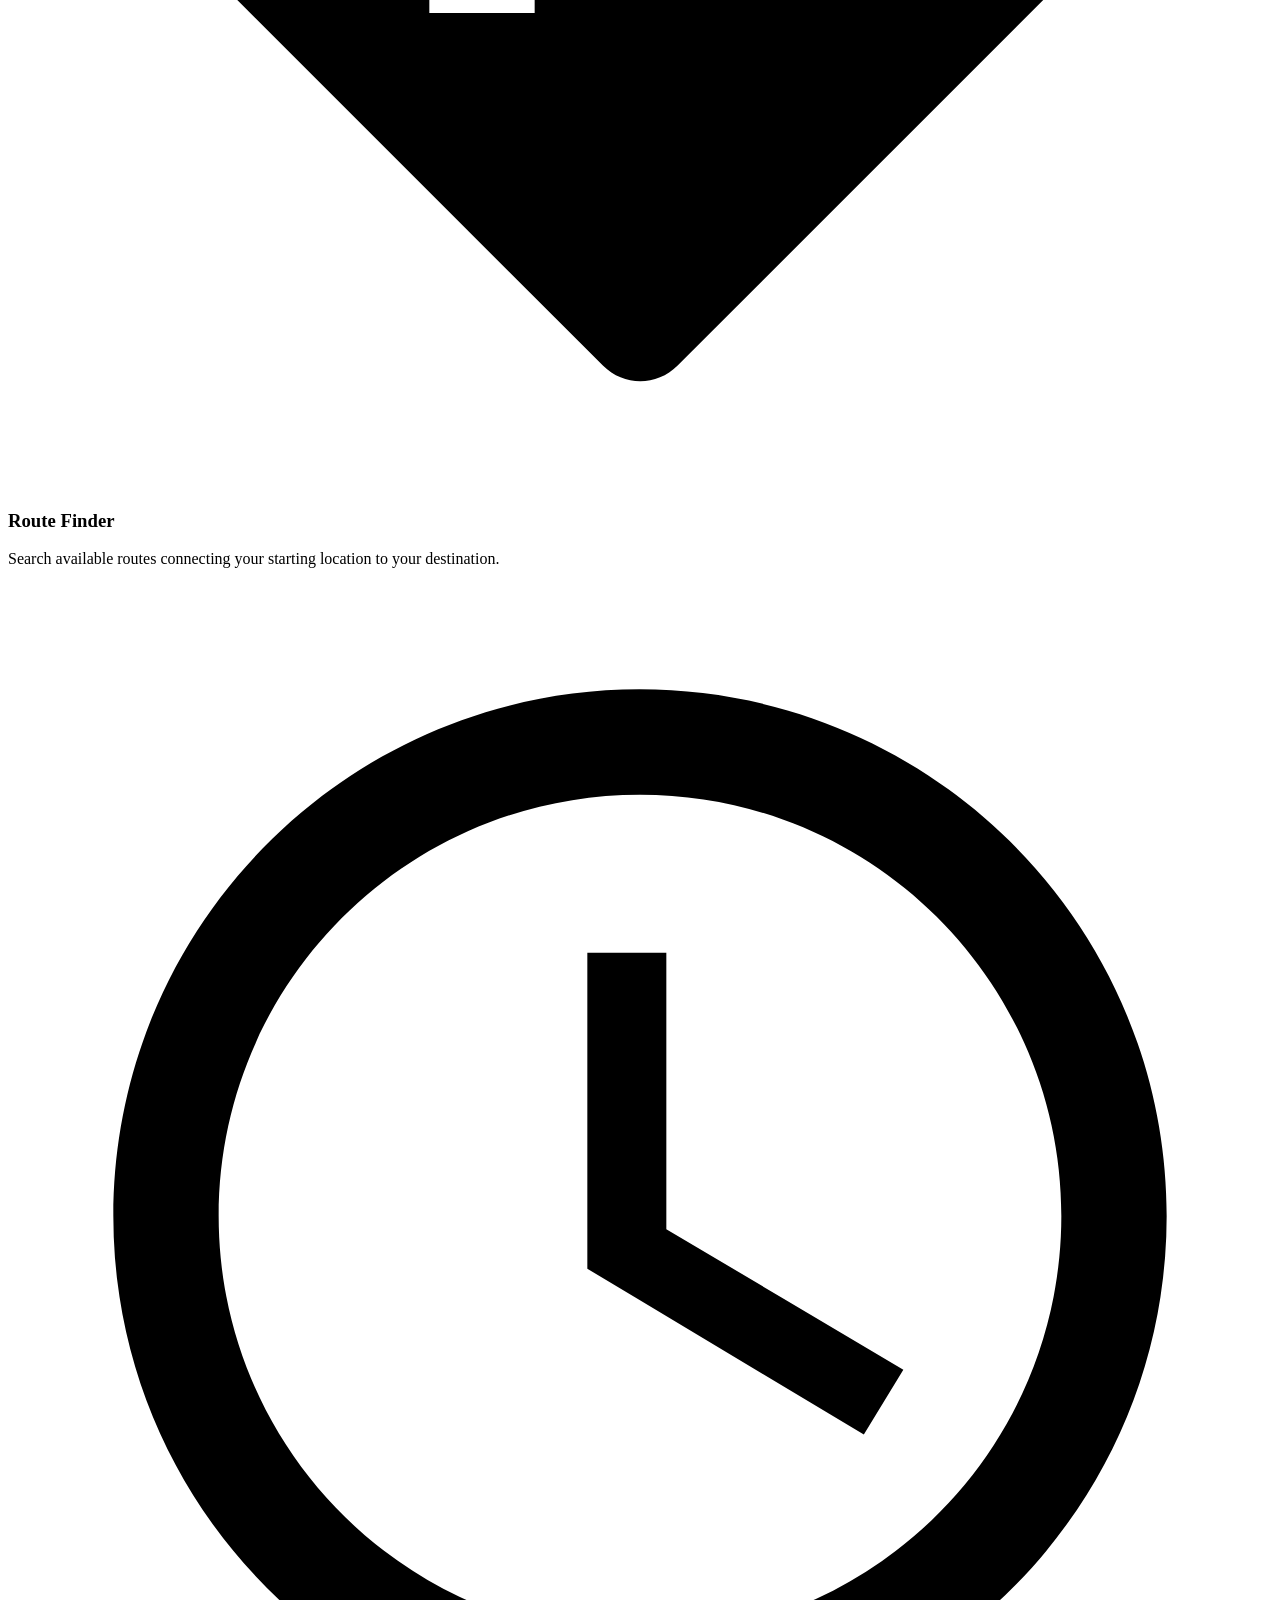
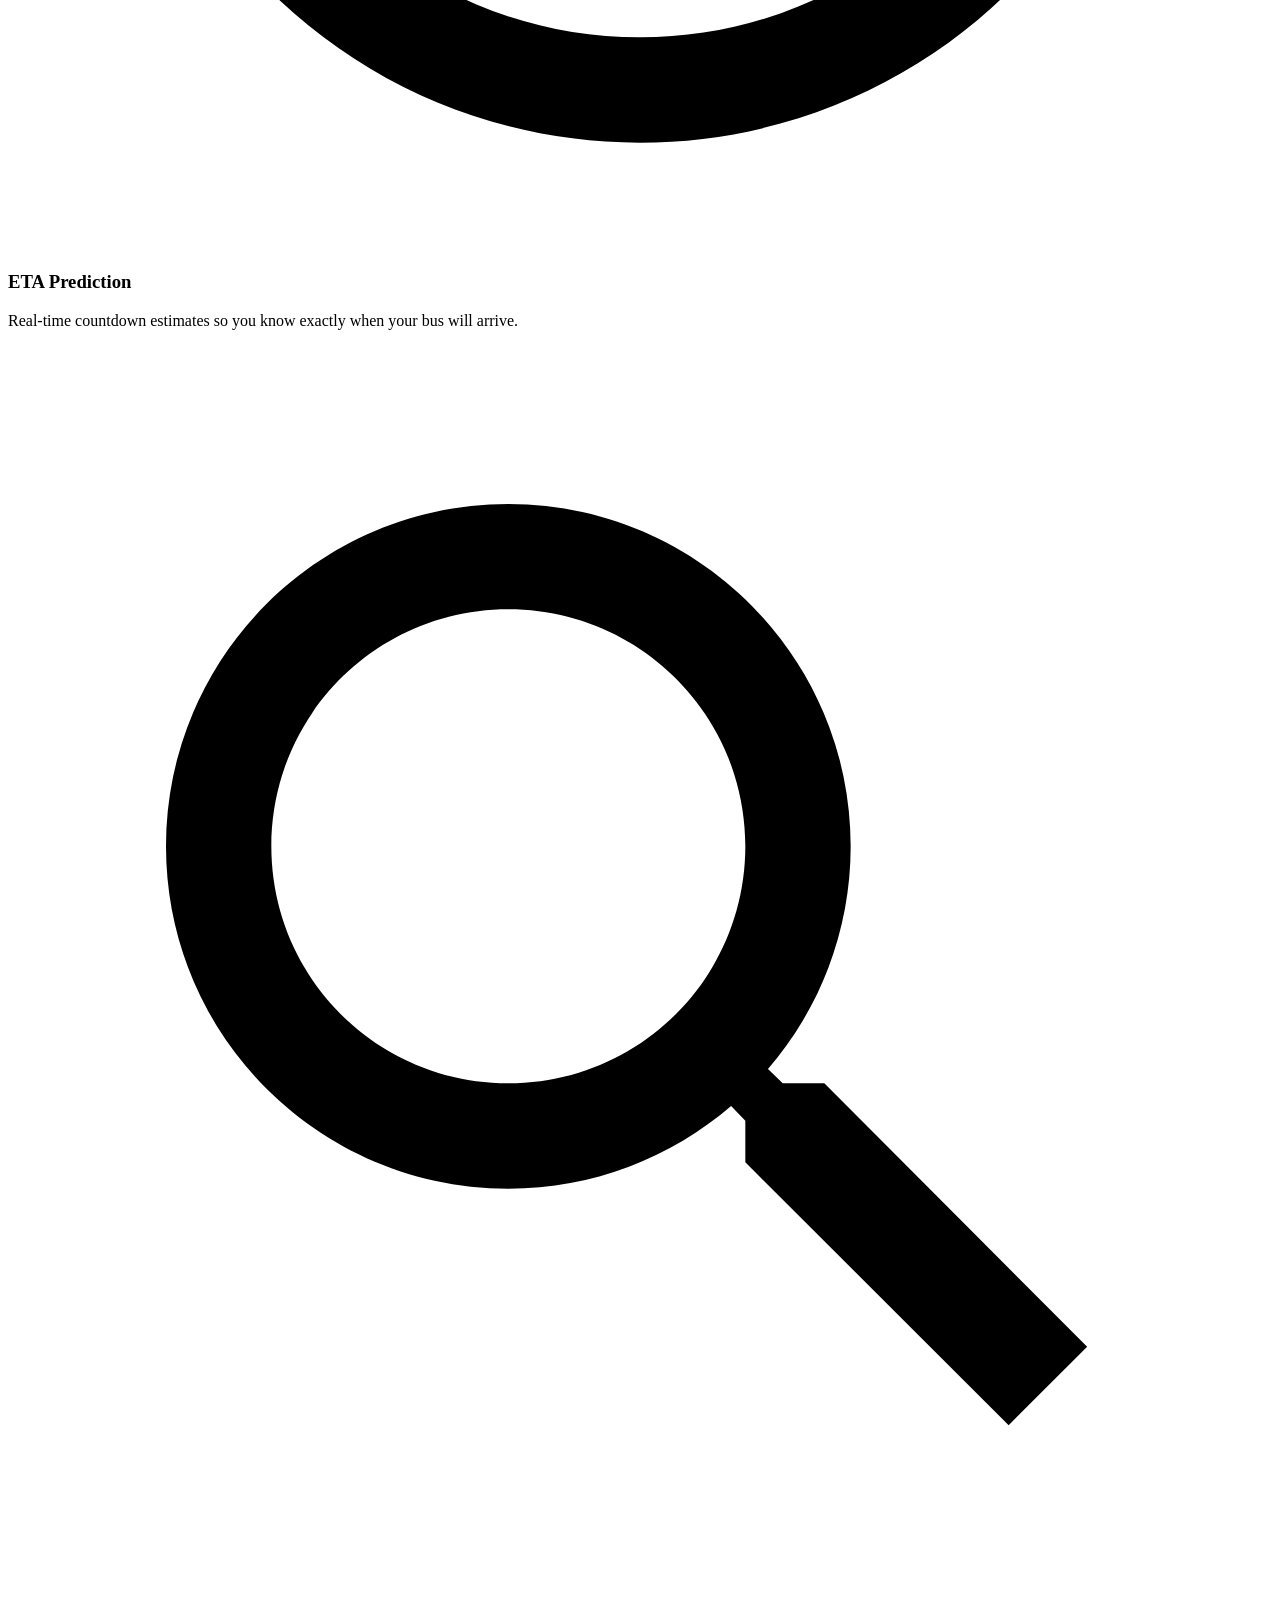
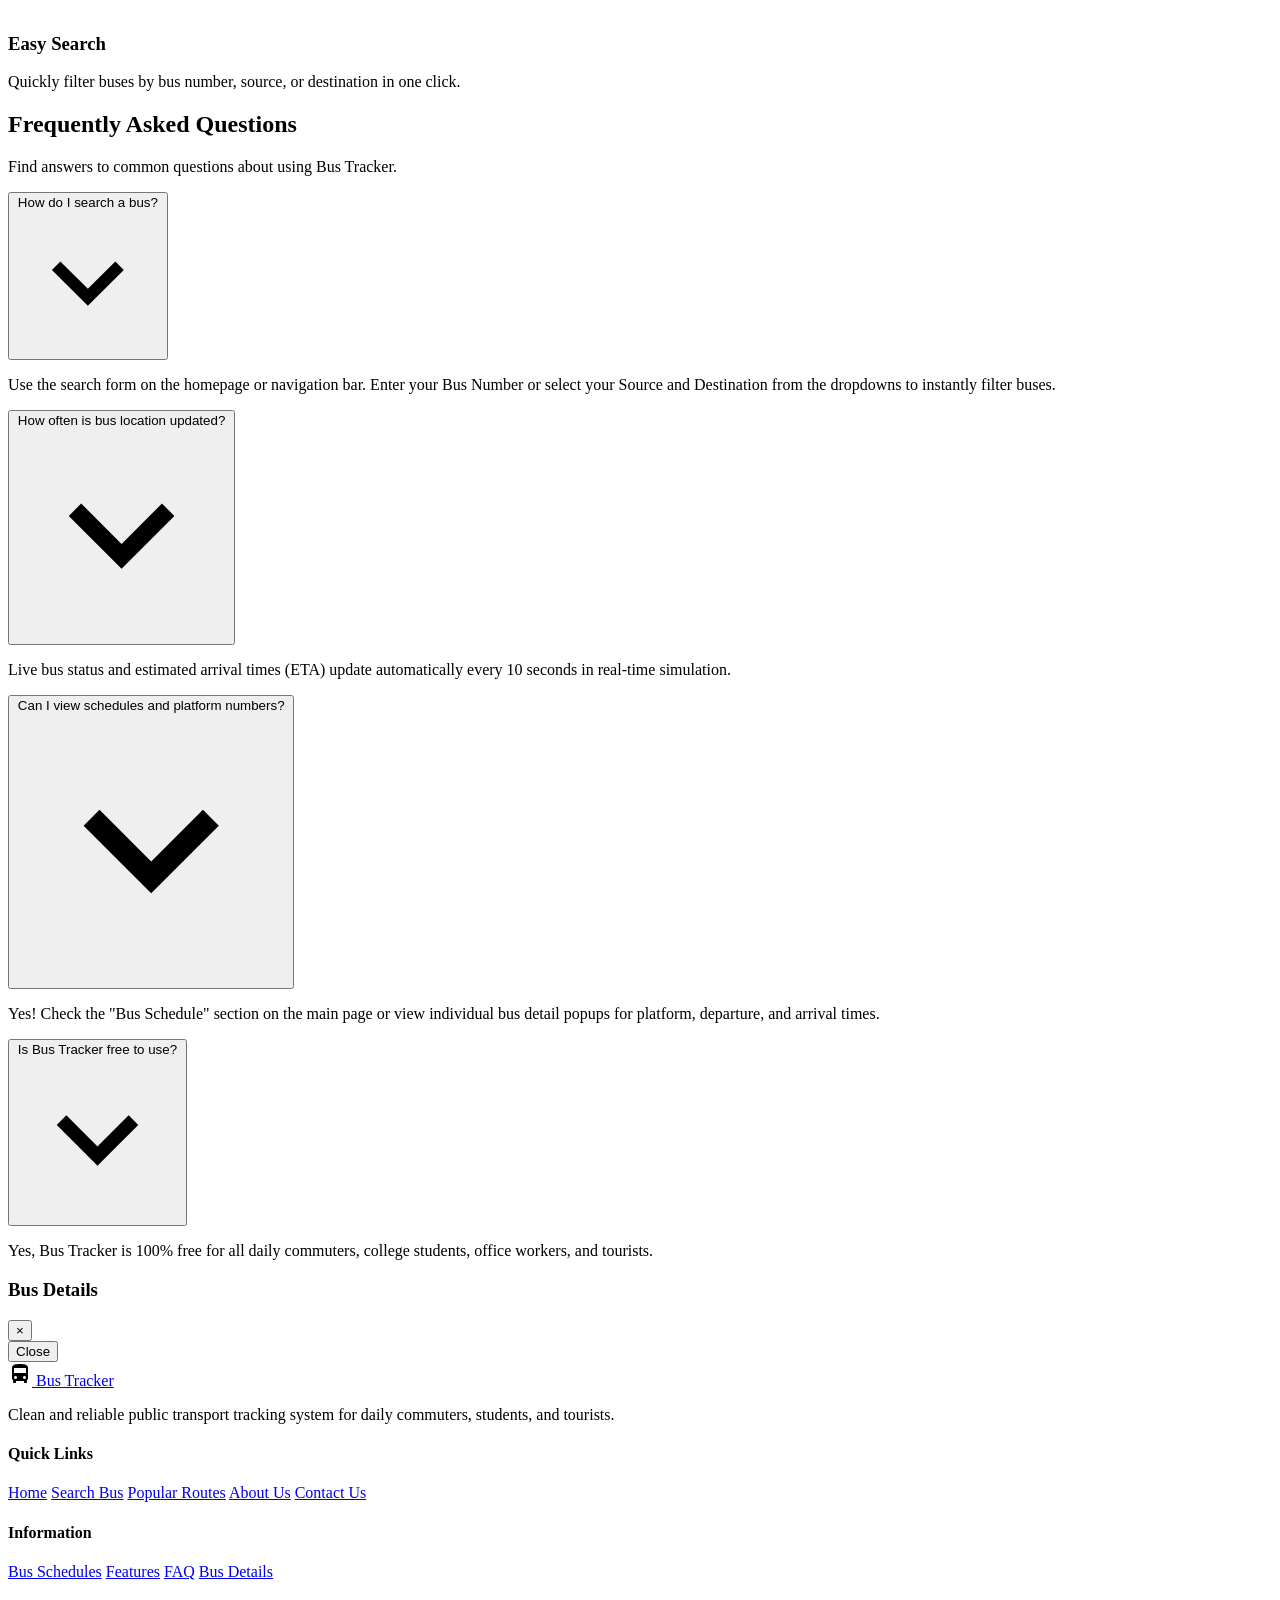
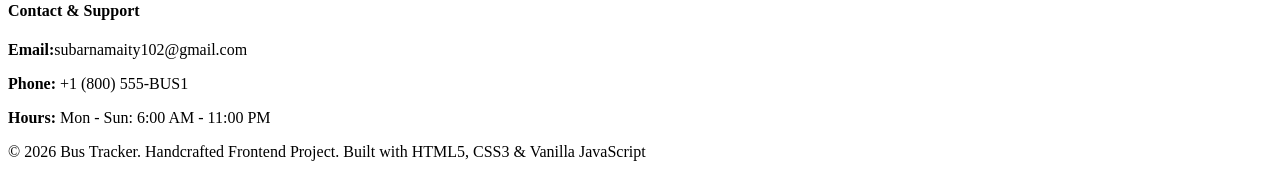
==== commit c7ab387d: "Add files via upload" ====
--- a/index.html
+++ b/index.html
@@ -51,7 +51,7 @@
         </div>
       </div>
       <div class="hero-image">
-        <img src="image/hero_bus.jpeg" alt="Bus Tracker Real-time Vector Illustration" width="800" height="500">
+        <img src="image/BUS_project.jpeg" alt="Bus Tracker Real-time Vector Illustration" width="800" height="500">
       </div>
     </div>
   </section>
@@ -432,7 +432,7 @@
 
         <div class="footer-col">
           <h4>Contact & Support</h4>
-          <p><strong>Email:</strong> support@bustracker.local</p>
+          <p><strong>Email:</strong>subarnamaity102@gmail.com</p>
           <p><strong>Phone:</strong> +1 (800) 555-BUS1</p>
           <p><strong>Hours:</strong> Mon - Sun: 6:00 AM - 11:00 PM</p>
         </div>
